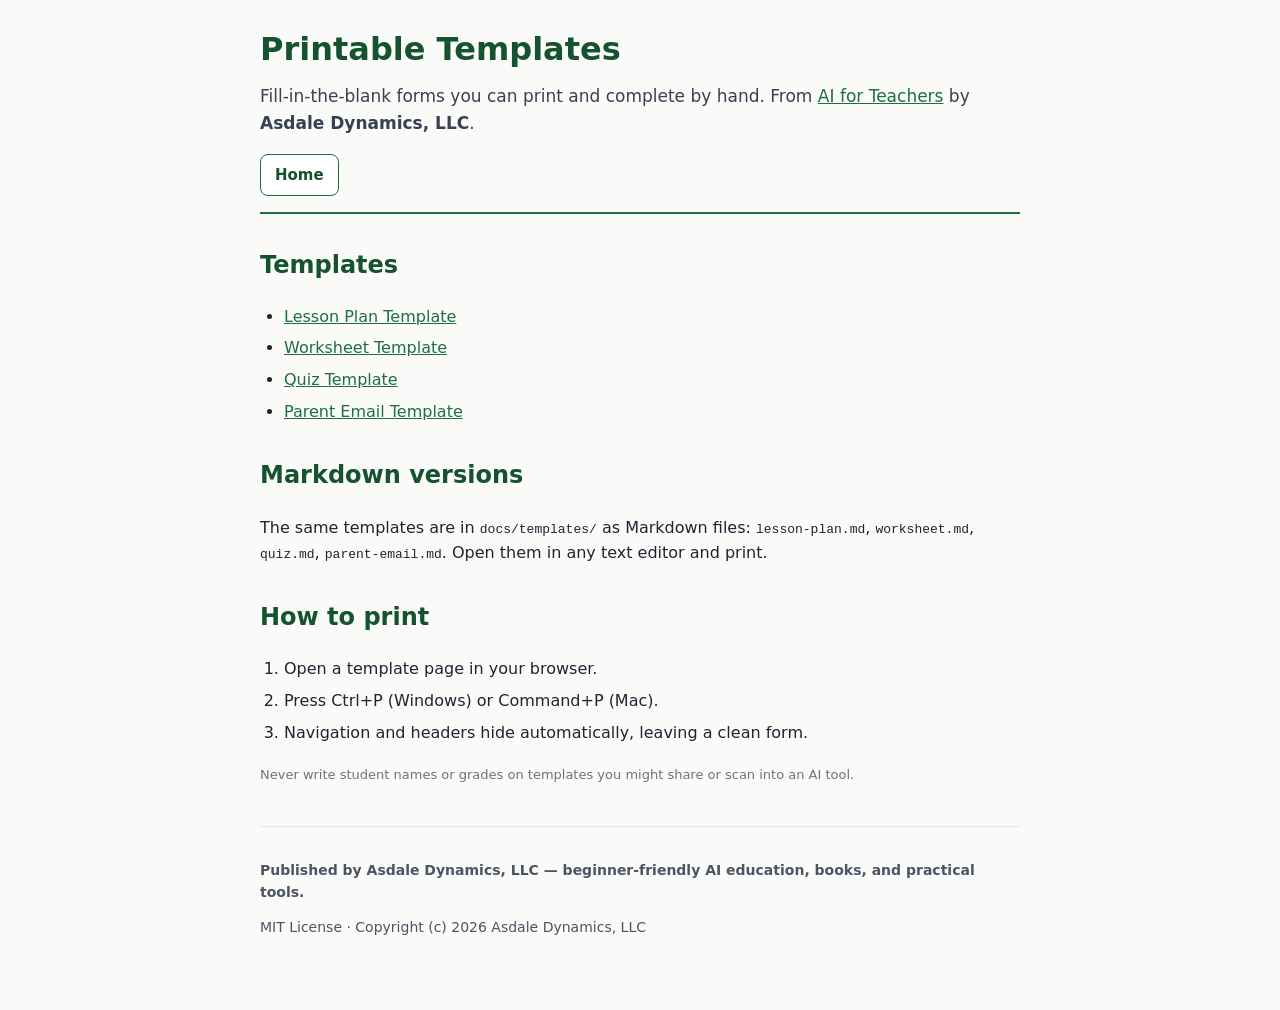
==== site/templates/index.html @ cdac8709 "Add AI for Teachers beginner manual and static site" ====
<!DOCTYPE html>
<html lang="en">
<head>
<meta charset="utf-8">
<meta name="viewport" content="width=device-width, initial-scale=1">
<title>Templates — Printable</title>
<link rel="stylesheet" href="../css/style.css">
</head>
<body>
<div class="container">
<header>
<h1>Printable Templates</h1>
<p>Fill-in-the-blank forms you can print and complete by hand. From <a href="../index.html">AI for Teachers</a> by <strong>Asdale Dynamics, LLC</strong>.</p>
<nav>
<ul>
<li><a href="../index.html">Home</a></li>
</ul>
</nav>
</header>

<main>
<h2>Templates</h2>
<ul>
<li><a href="lesson-plan.html">Lesson Plan Template</a></li>
<li><a href="worksheet.html">Worksheet Template</a></li>
<li><a href="quiz.html">Quiz Template</a></li>
<li><a href="parent-email.html">Parent Email Template</a></li>
</ul>

<h2>Markdown versions</h2>
<p>The same templates are in <code>docs/templates/</code> as Markdown files: <code>lesson-plan.md</code>, <code>worksheet.md</code>, <code>quiz.md</code>, <code>parent-email.md</code>. Open them in any text editor and print.</p>

<h2>How to print</h2>
<ol>
<li>Open a template page in your browser.</li>
<li>Press Ctrl+P (Windows) or Command+P (Mac).</li>
<li>Navigation and headers hide automatically, leaving a clean form.</li>
</ol>

<p class="print-note">Never write student names or grades on templates you might share or scan into an AI tool.</p>

<footer>
<p class="credit">Published by <strong>Asdale Dynamics, LLC</strong> &mdash; beginner-friendly AI education, books, and practical tools.</p>
<p>MIT License &middot; Copyright (c) 2026 Asdale Dynamics, LLC</p>
</footer>
</main>
</div>
</body>
</html>
---- site/css/style.css ----
/* AI for Teachers — static site styles
   Published by Asdale Dynamics, LLC */

html {
  line-height: 1.6;
}

body {
  margin: 0;
  font-family: system-ui, -apple-system, BlinkMacSystemFont, "Segoe UI", Roboto, "Helvetica Neue", Arial, sans-serif;
  color: #223;
  background: #fafaf9;
}

a {
  color: #1d6f42;
  text-decoration: underline;
}

a:visited {
  color: #1f6f3b;
}

.container {
  max-width: 760px;
  margin: 0 auto;
  padding: 24px 20px 60px;
}

header {
  border-bottom: 2px solid #1d6f42;
  padding-bottom: 16px;
  margin-bottom: 24px;
}

header h1 {
  margin: 0 0 8px;
  font-size: 32px;
  font-weight: 700;
  color: #14532d;
}

header p {
  margin: 0;
  font-size: 17px;
  color: #374151;
}

nav {
  margin: 16px 0 0;
}

nav ul {
  list-style: none;
  padding: 0;
  margin: 0;
  display: flex;
  flex-wrap: wrap;
  gap: 10px;
}

nav li {
  margin: 0;
}

nav a {
  display: block;
  padding: 8px 14px;
  background: #fff;
  border: 1px solid #1d6f42;
  border-radius: 8px;
  color: #14532d;
  text-decoration: none;
  font-weight: 600;
  font-size: 15px;
}

nav a:hover {
  background: #f0fdf4;
}

main h2 {
  font-size: 24px;
  color: #14532d;
  margin-top: 32px;
}

main h3 {
  font-size: 20px;
  color: #166534;
}

main p {
  margin: 12px 0;
}

main ul, main ol {
  margin: 10px 0 20px;
  padding-left: 24px;
}

main li {
  margin: 6px 0;
}

.code {
  background: #f3f4f6;
  border: 1px solid #e5e7eb;
  border-radius: 8px;
  padding: 14px 16px;
  font-family: ui-monospace, SFMono-Regular, Menlo, Consolas, monospace;
  font-size: 14px;
  white-space: pre-wrap;
  word-wrap: break-word;
  margin: 16px 0;
}

.card {
  background: #fff;
  border: 1px solid #e5e7eb;
  border-radius: 10px;
  padding: 20px;
  margin: 20px 0;
}

.warn {
  background: #fffbeb;
  border: 1px solid #fde68a;
  border-left: 5px solid #d97706;
  border-radius: 8px;
  padding: 14px 16px;
  margin: 20px 0;
}

table {
  width: 100%;
  border-collapse: collapse;
  margin: 16px 0;
}

th, td {
  border: 1px solid #d1d5db;
  padding: 8px 10px;
  text-align: left;
  font-size: 14px;
}

th {
  background: #f3f4f6;
}

footer {
  margin-top: 40px;
  padding-top: 20px;
  border-top: 1px solid #e5e7eb;
  font-size: 14px;
  color: #4b5563;
}

footer .credit {
  font-weight: 700;
}

.print-note {
  font-size: 13px;
  color: #6b7280;
}

@media print {
  body {
    background: #fff;
    color: #000;
    font-size: 11pt;
  }
  .container {
    max-width: 100%;
    padding: 0 10px;
  }
  nav, .no-print, .print-note, footer {
    display: none !important;
  }
  a {
    color: #000;
    text-decoration: none;
  }
  .code, .card, .warn {
    background: #fff;
    border: 1px solid #000;
    page-break-inside: avoid;
  }
  h2, h3 {
    page-break-after: avoid;
  }
}

@media (max-width: 600px) {
  .container {
    padding: 16px 14px;
  }
  header h1 {
    font-size: 26px;
  }
}
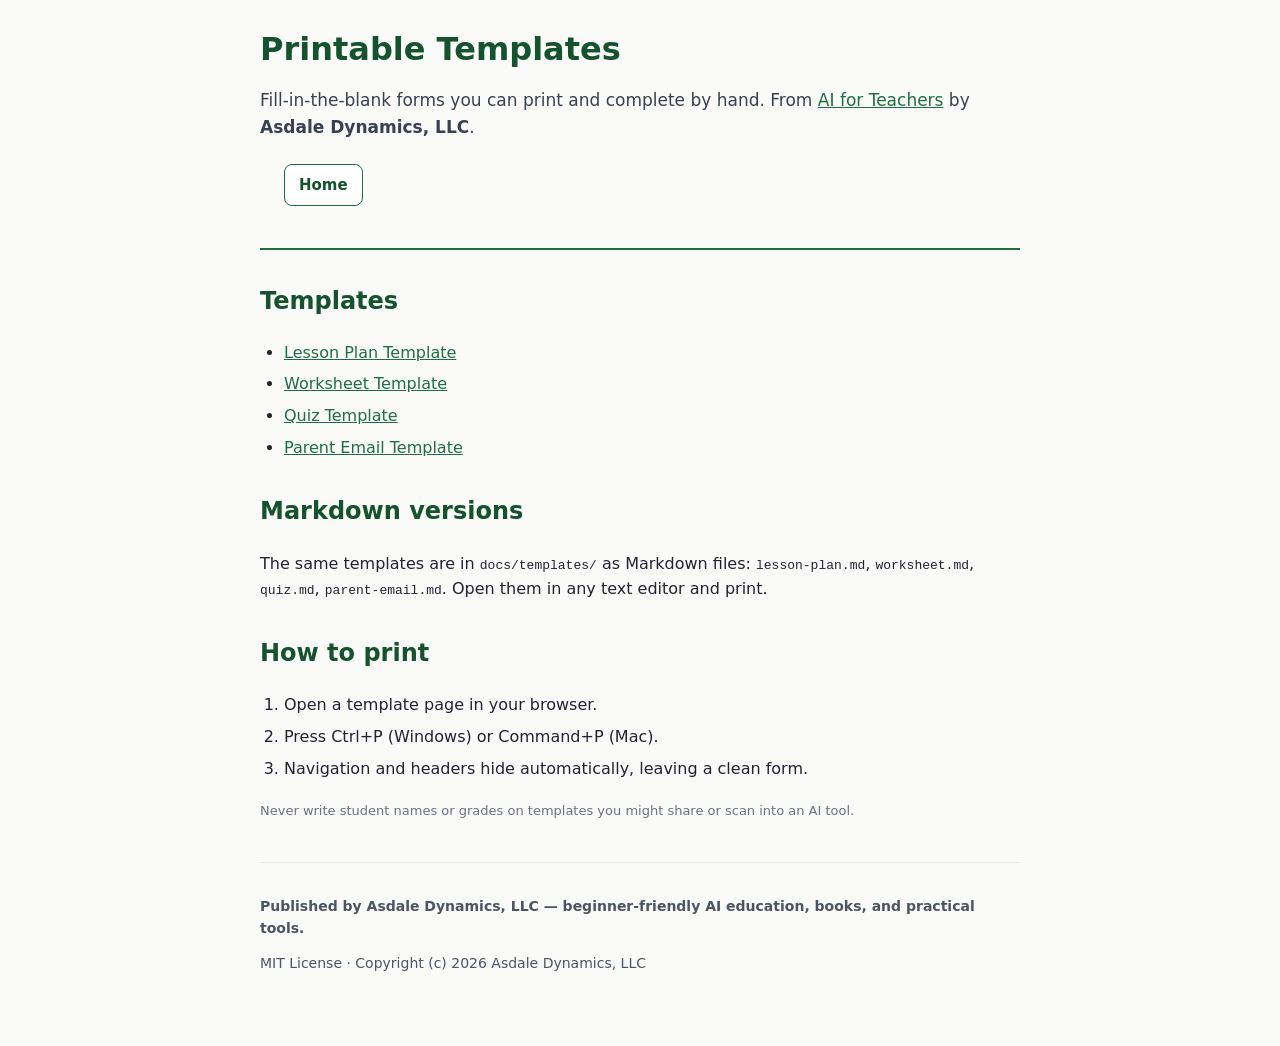
==== commit 30cc7a14: "Improve README, add test suite and accessibility skip-link" ====
--- a/site/templates/index.html
+++ b/site/templates/index.html
@@ -7,7 +7,9 @@
 <link rel="stylesheet" href="../css/style.css">
 </head>
 <body>
+<a class="skip-link" href="#main">Skip to main content</a>
 <div class="container">
+<main id="main">
 <header>
 <h1>Printable Templates</h1>
 <p>Fill-in-the-blank forms you can print and complete by hand. From <a href="../index.html">AI for Teachers</a> by <strong>Asdale Dynamics, LLC</strong>.</p>
@@ -18,7 +20,7 @@
 </nav>
 </header>
 
-<main>
+
 <h2>Templates</h2>
 <ul>
 <li><a href="lesson-plan.html">Lesson Plan Template</a></li>
--- a/site/css/style.css
+++ b/site/css/style.css
@@ -19,6 +19,22 @@
 
 a:visited {
   color: #1f6f3b;
+}
+
+.skip-link {
+  position: absolute;
+  left: -9999px;
+  top: 0;
+  background: #14532d;
+  color: #fff;
+  padding: 10px 16px;
+  border-radius: 0 0 8px 0;
+  z-index: 100;
+  font-weight: 700;
+}
+
+.skip-link:focus {
+  left: 0;
 }
 
 .container {
